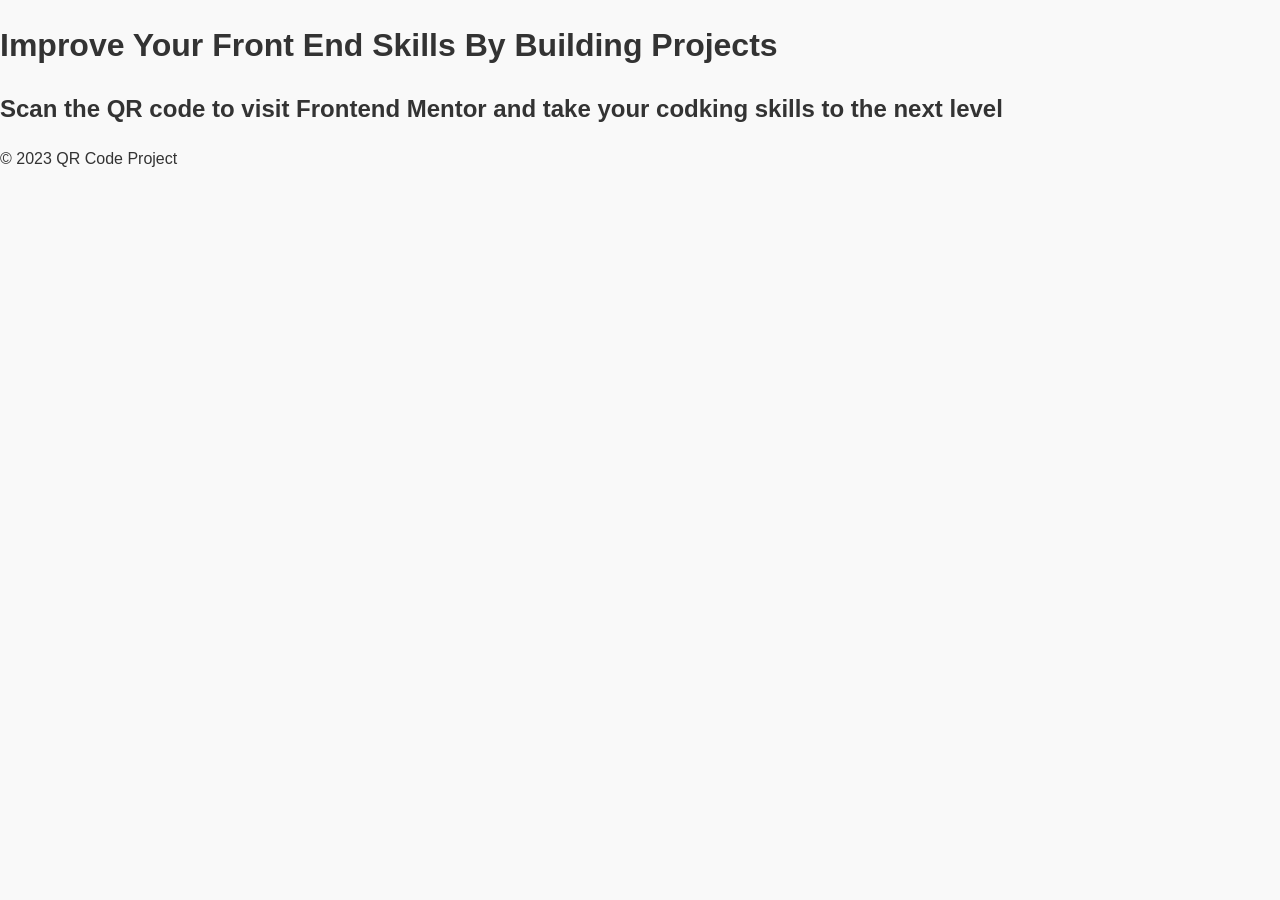
==== QR-CODE-project/index.html @ 7a9ecb76 "Add styles.css and other project files" ====
<!DOCTYPE html>
<html lang="en">
<head>
    <meta charset="UTF-8">
    <meta name="viewport" content="width=device-width, initial-scale=1.0">
    <title>QR Code Project</title>
    <link rel="stylesheet" href="styles.css">
</head>
<body>
    <header>
        <h1>Improve Your Front End Skills By Building Projects</h1>
    </header>
    <main>
        <section>
            <h2>Scan the QR code to visit Frontend Mentor and take your codking skills to the next level</h2>
        </section>
    </main>
    <footer>
        <p>&copy; 2023 QR Code Project</p>
    </footer>
    <script src="script.js"></script>
</body>
</html>
---- QR-CODE-project/styles.css ----
/* Base styles */
body {
    font-family: Arial, sans-serif;
    margin: 0;
    padding: 0;
    box-sizing: border-box;
    line-height: 1.5; /* Improves readability */
    color: #333; /* Ensures good contrast */
    background-color: #f9f9f9; /* Light background for better contrast */
}

/* Mobile styles (default) */
.container {
    width: 100%;
    max-width: 375px;
    margin: 0 auto;
    padding: 16px;
}

/* Tablet styles */
@media (min-width: 768px) {
    .container {
        max-width: 768px;
        padding: 24px;
    }
}

/* Desktop styles */
@media (min-width: 1024px) {
    .container {
        max-width: 1024px;
        padding: 32px;
    }
}

/* Large desktop styles */
@media (min-width: 1440px) {
    .container {
        max-width: 1440px;
        padding: 40px;
    }
}/* Base styles */
body {
    font-family: Arial, sans-serif;
    margin: 0;
    padding: 0;
    box-sizing: border-box;
}

/* Mobile styles (default) */
.container {
    width: 100%;
    max-width: 375px;
    margin: 0 auto;
    padding: 16px;
}

/* Desktop styles */
@media (min-width: 1440px) {
    .container {
        max-width: 1440px;
        padding: 32px;
    }
}
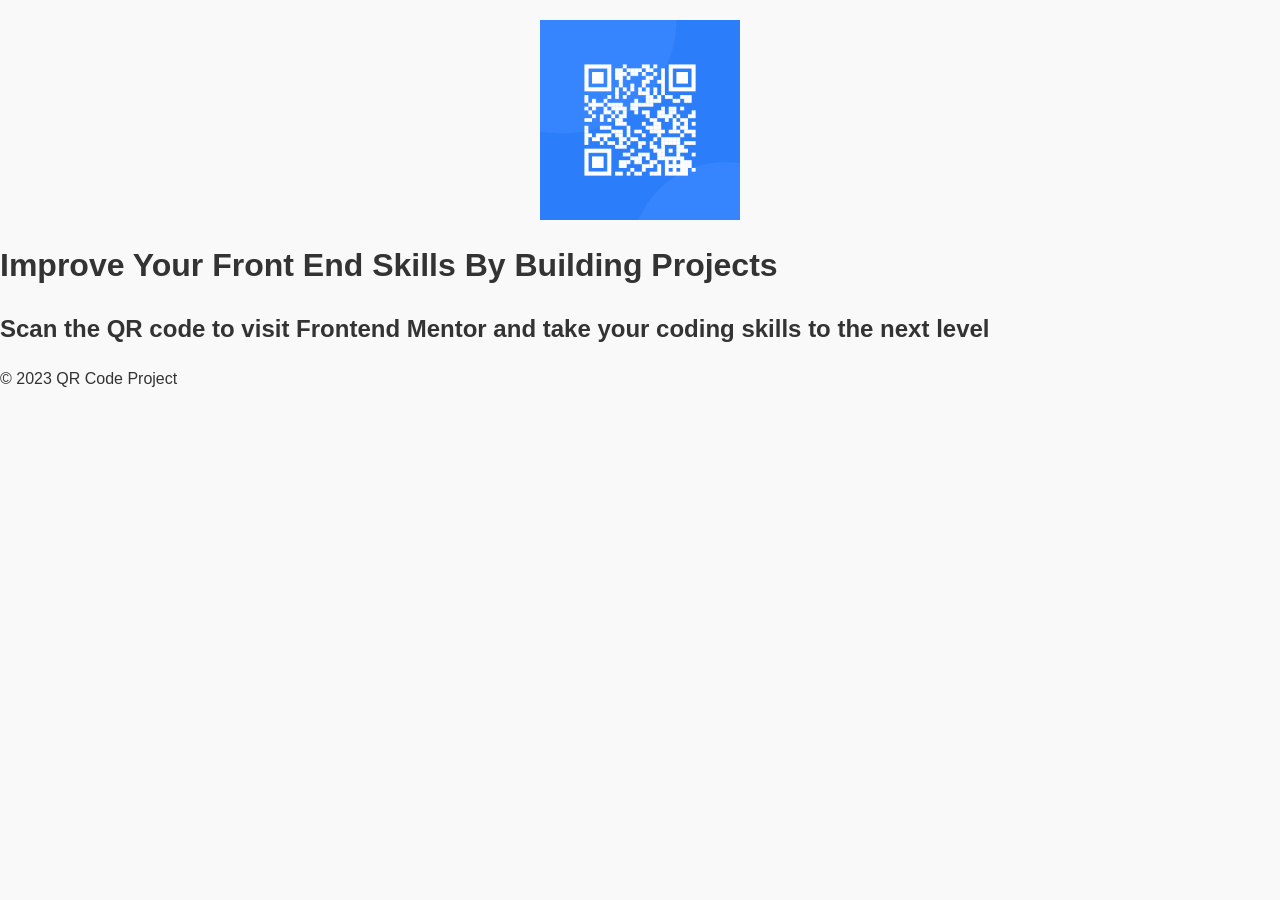
==== commit 11943bc2: "Add initial project files including README, index.html, styles.css, and a placeholder file" ====
--- a/QR-CODE-project/index.html
+++ b/QR-CODE-project/index.html
@@ -8,11 +8,12 @@
 </head>
 <body>
     <header>
+        <img src="images/image-qr-code.png" alt="QR Code" class="qr-code">
         <h1>Improve Your Front End Skills By Building Projects</h1>
     </header>
     <main>
         <section>
-            <h2>Scan the QR code to visit Frontend Mentor and take your codking skills to the next level</h2>
+            <h2>Scan the QR code to visit Frontend Mentor and take your coding skills to the next level</h2>
         </section>
     </main>
     <footer>
--- a/QR-CODE-project/styles.css
+++ b/QR-CODE-project/styles.css
@@ -9,56 +9,9 @@
     background-color: #f9f9f9; /* Light background for better contrast */
 }
 
-/* Mobile styles (default) */
-.container {
-    width: 100%;
-    max-width: 375px;
-    margin: 0 auto;
-    padding: 16px;
-}
-
-/* Tablet styles */
-@media (min-width: 768px) {
-    .container {
-        max-width: 768px;
-        padding: 24px;
-    }
-}
-
-/* Desktop styles */
-@media (min-width: 1024px) {
-    .container {
-        max-width: 1024px;
-        padding: 32px;
-    }
-}
-
-/* Large desktop styles */
-@media (min-width: 1440px) {
-    .container {
-        max-width: 1440px;
-        padding: 40px;
-    }
-}/* Base styles */
-body {
-    font-family: Arial, sans-serif;
-    margin: 0;
-    padding: 0;
-    box-sizing: border-box;
-}
-
-/* Mobile styles (default) */
-.container {
-    width: 100%;
-    max-width: 375px;
-    margin: 0 auto;
-    padding: 16px;
-}
-
-/* Desktop styles */
-@media (min-width: 1440px) {
-    .container {
-        max-width: 1440px;
-        padding: 32px;
-    }
+.qr-code{
+    display: block; /* Centers the image horizontally if parent has text-align: center */
+    margin: 20px auto; /* Adds space around the image and centers it */
+    width: 200px; /* Adjust the size of the QR code */
+    height: auto; 
 }
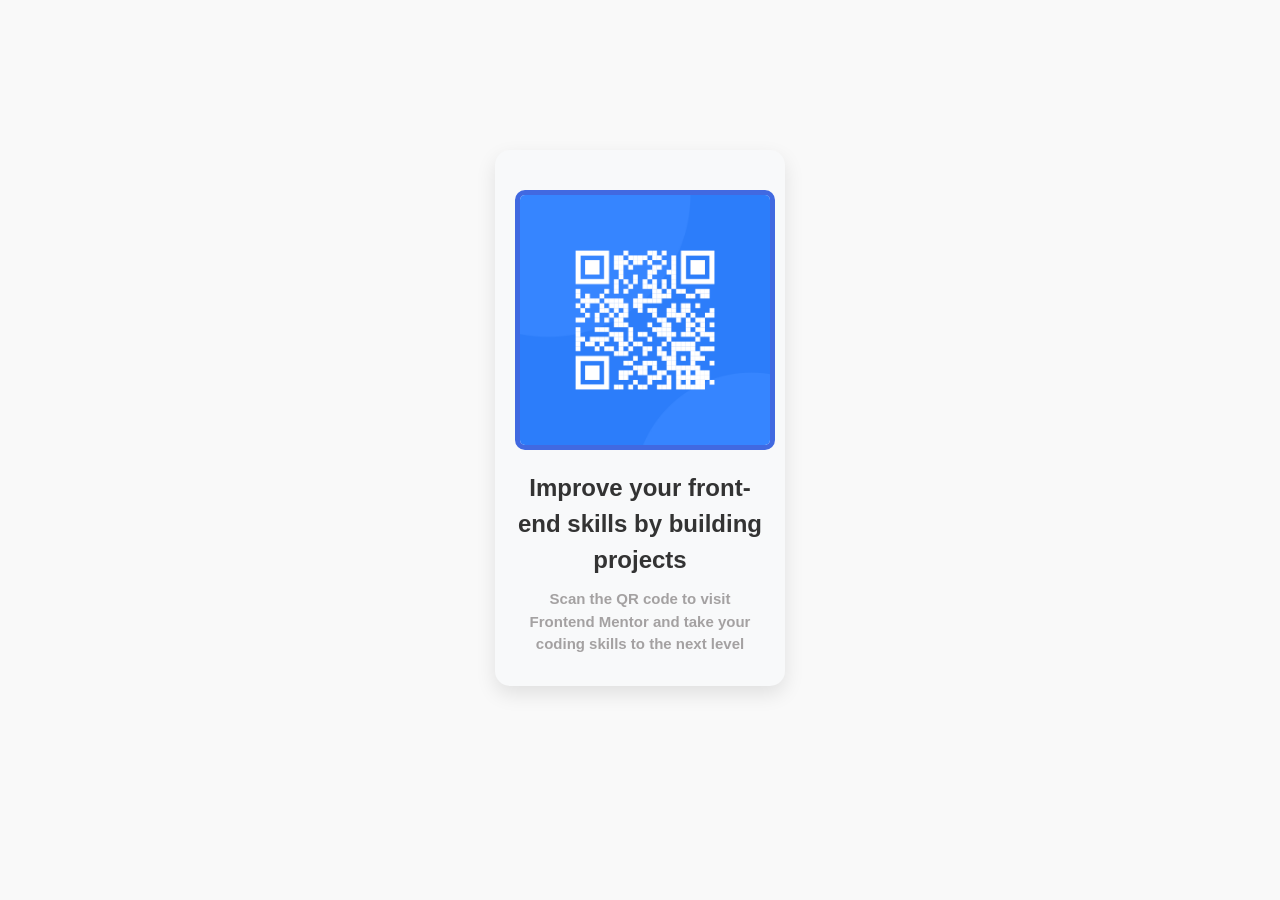
==== commit e45a2ef3: "Update index.html and styles.css for heading adjustments" ====
--- a/QR-CODE-project/index.html
+++ b/QR-CODE-project/index.html
@@ -7,18 +7,20 @@
     <link rel="stylesheet" href="styles.css">
 </head>
 <body>
+    <section class="themain" id="main">
     <header>
+        
         <img src="images/image-qr-code.png" alt="QR Code" class="qr-code">
-        <h1>Improve Your Front End Skills By Building Projects</h1>
+        <h1>Improve your front-end skills by building projects</h1>
     </header>
     <main>
         <section>
             <h2>Scan the QR code to visit Frontend Mentor and take your coding skills to the next level</h2>
         </section>
     </main>
+    </section>
     <footer>
-        <p>&copy; 2023 QR Code Project</p>
     </footer>
-    <script src="script.js"></script>
+
 </body>
 </html>
--- a/QR-CODE-project/styles.css
+++ b/QR-CODE-project/styles.css
@@ -1,6 +1,6 @@
 /* Base styles */
 body {
-    font-family: Arial, sans-serif;
+
     margin: 0;
     padding: 0;
     box-sizing: border-box;
@@ -10,8 +10,41 @@
 }
 
 .qr-code{
-    display: block; /* Centers the image horizontally if parent has text-align: center */
-    margin: 20px auto; /* Adds space around the image and centers it */
-    width: 200px; /* Adjust the size of the QR code */
+    display:block; 
+    margin: 20px auto; 
+    width: 250px; 
     height: auto; 
-}+    border: royalblue 5px solid; /* Adds a border around the QR code */
+    border-radius: 10px; /* Rounds the corners of the QR code */
+}
+.themain{
+    max-width: 250px;
+    margin: 150px auto;
+    padding: 20px;
+    background-color: #f8f9fa;
+    border-radius: 15px;
+    box-shadow: 0 8px 20px rgba(0, 0, 0, 0.1);
+    text-align: center;
+}
+
+h1{color: #333;
+    font-family: 'Nunito', sans-serif;
+    margin: 10px auto;
+    text-align: center;
+    font-weight: 700;
+    max-width: 600px;
+    line-height: 1.5;
+    word-wrap: break-word;
+    font-size: 1.5rem;
+  
+}
+h2{color: #7e7979b0;
+    font-family: 'Nunito', sans-serif;
+    
+    margin: 10px auto;
+    text-align: center;
+    max-width: 600px;
+    font-weight: 700;
+    line-height: 1.5;
+    word-wrap: break-word;
+    font-size: 15px;}
